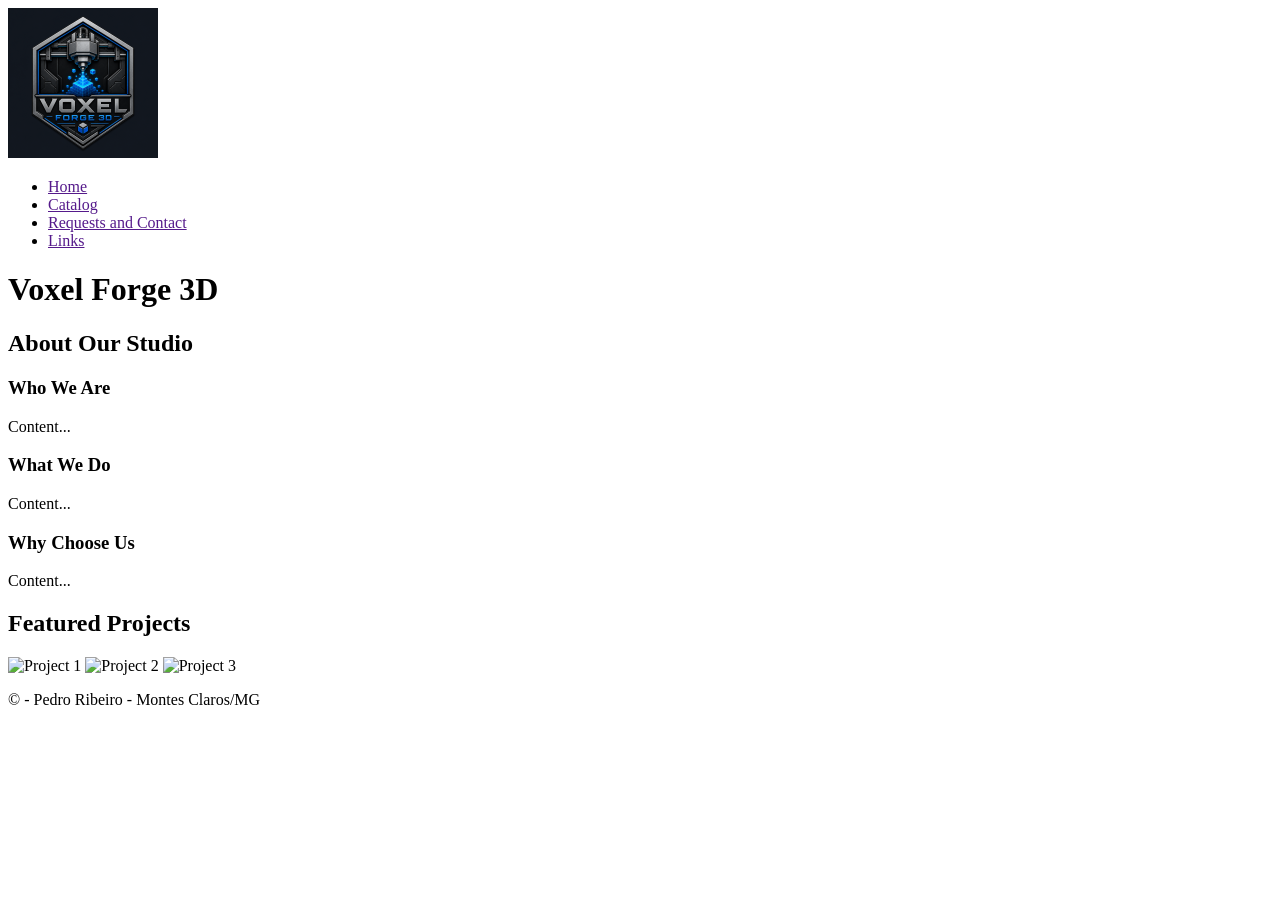
==== project/index.html @ 2d6d8be3 "updates for filtered page" ====
<!DOCTYPE html>
<html lang="en">
<head>
    <meta charset="UTF-8">
    <meta name="viewport" content="width=device-width, initial-scale=1.0">
    <title>Voxel Forge 3D - Home Page</title>
    <meta name="author" content="Pedro Ribeiro">
    <meta name="description"
      content="Pedro Ribeiro's BYU-Idaho - WDD 131">
    <link rel="stylesheet" href="styles/">
    <script src="scripts/" defer></script>
</head>
<body>
    <header>
        <nav class="navigation">
            <img src="images/logovoxel.png" alt="Logo">
            <ul>
                <li><a href="">Home</a></li>
                <li><a href="">Catalog</a></li>
                <li><a href="">Requests and Contact</a></li>
                <li><a href="">Links</a></li>
            </ul>
        </nav>
    </header>
    <main>
        <h1 class="title">Voxel Forge 3D</h1> 
        <section class="about-us-container">
            <h2 class="visual-hidden">About Our Studio</h2> 
            <article class="about-block">
                <h3>Who We Are</h3>
                <p>Content...</p>
            </article>
            <article class="do-block">
                <h3>What We Do</h3>
                <p>Content...</p>
            </article>
            <article class="why-us-block">
                <h3>Why Choose Us</h3>
                <p>Content...</p>
            </article>
        </section>
        <section class="featured-projects-container">
            <h2 class="home-projects">Featured Projects</h2>
            <div class="featured-projects">
                <img src="images/" alt="Project 1">
                <img src="images/" alt="Project 2">
                <img src="images/" alt="Project 3">
            </div>
        </section>
    </main>
    <footer>
        <p>©<span id="currentyear"></span> - Pedro Ribeiro - Montes Claros/MG</p>
        <p id="lastModified"></p>
    </footer>
</body>
</html>
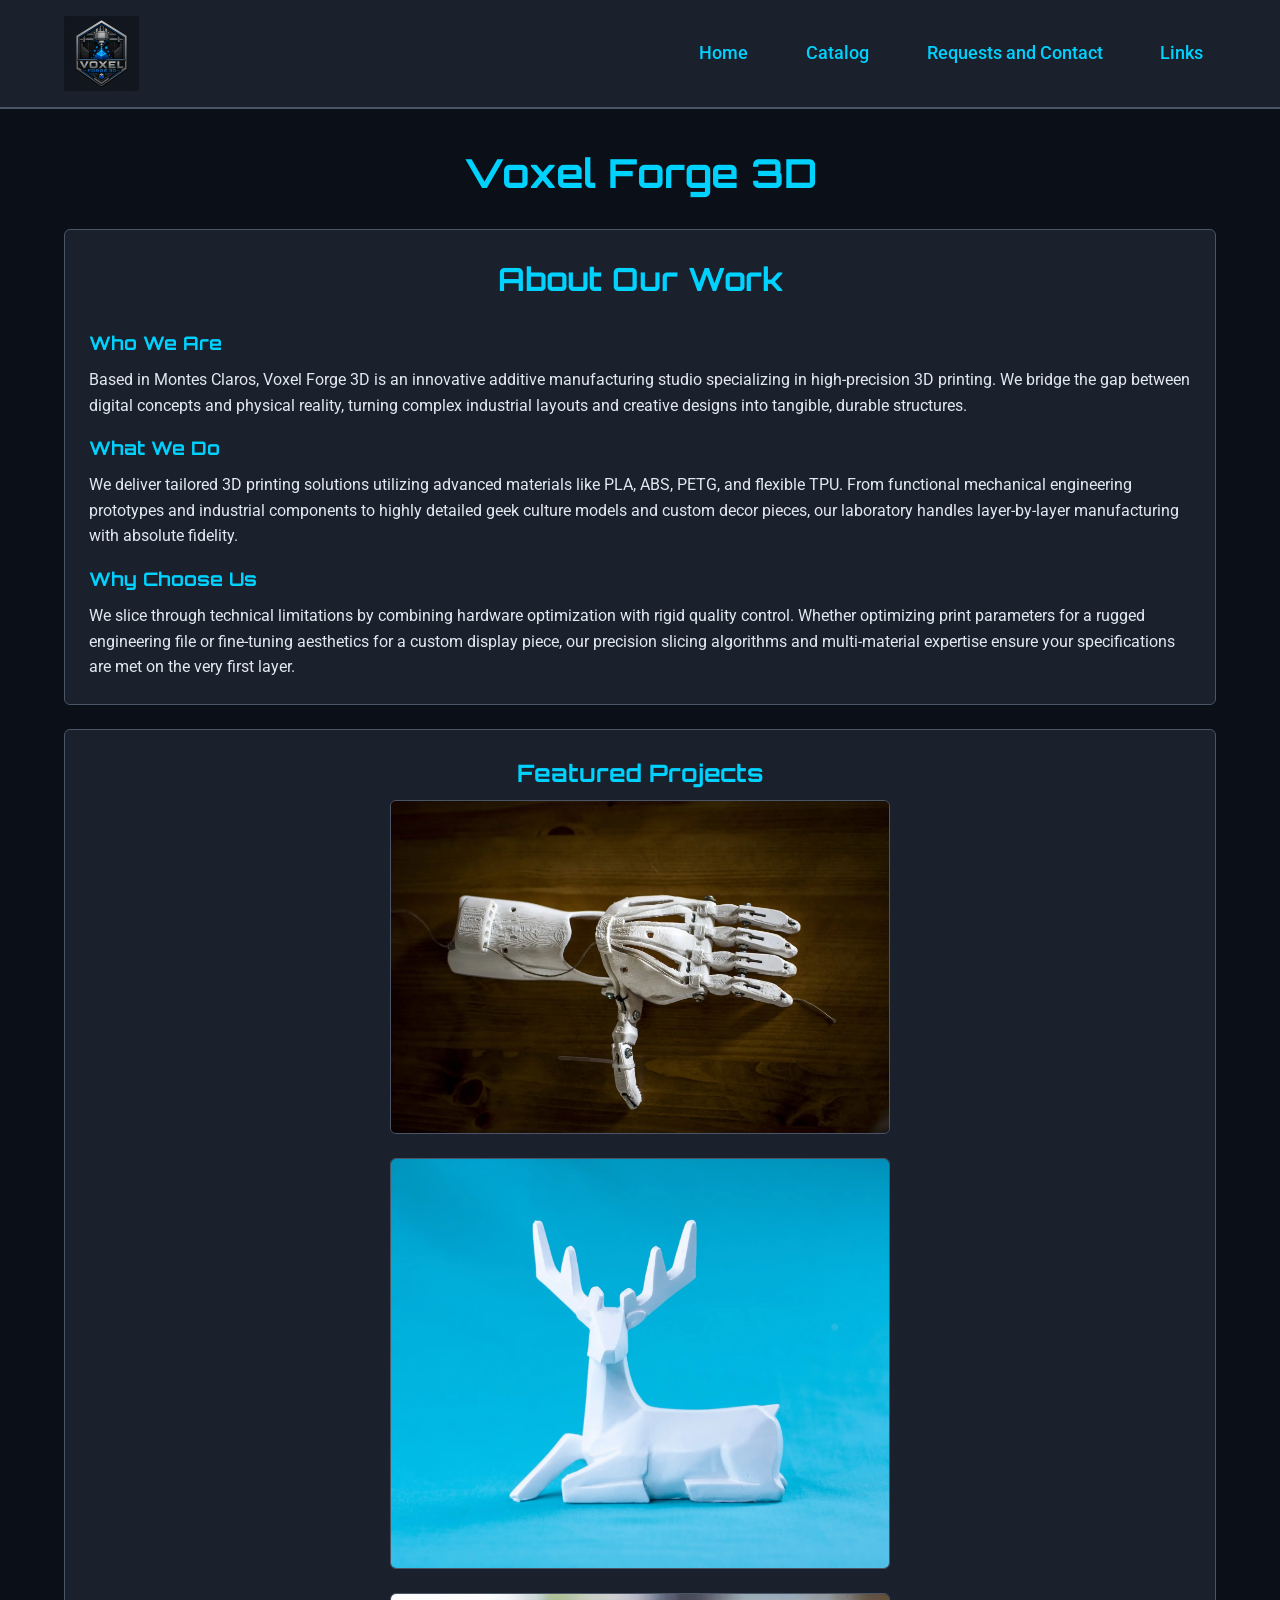
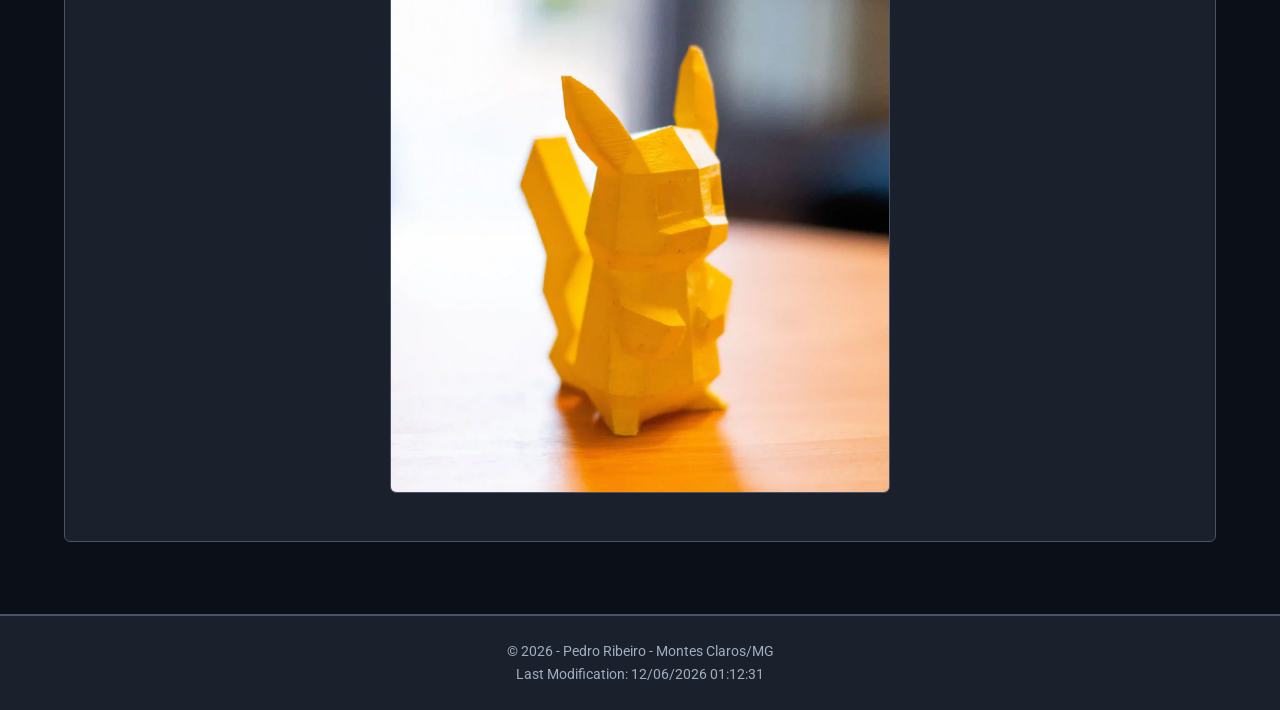
==== commit ba1792b0: "Super update to my page" ====
--- a/project/index.html
+++ b/project/index.html
@@ -7,49 +7,65 @@
     <meta name="author" content="Pedro Ribeiro">
     <meta name="description"
       content="Pedro Ribeiro's BYU-Idaho - WDD 131">
-    <link rel="stylesheet" href="styles/">
-    <script src="scripts/" defer></script>
+    <link rel="preconnect" href="https://fonts.googleapis.com">
+    <link rel="preconnect" href="https://fonts.gstatic.com" crossorigin>
+    <link href="https://fonts.googleapis.com/css2?family=Orbitron:wght@400;700&family=Rajdhani:wght@500;700&family=Roboto+Mono&family=Roboto:wght@400;500&display=swap" rel="stylesheet">
+    <link rel="stylesheet" href="styles/styles.css">
+    <link rel="stylesheet" href="styles/styles-large.css">
+    <script src="scripts/script.js" defer></script>
 </head>
 <body>
     <header>
         <nav class="navigation">
             <img src="images/logovoxel.png" alt="Logo">
             <ul>
-                <li><a href="">Home</a></li>
-                <li><a href="">Catalog</a></li>
-                <li><a href="">Requests and Contact</a></li>
-                <li><a href="">Links</a></li>
+                <li><a href="index.html">Home</a></li>
+                <li><a href="catalog.html">Catalog</a></li>
+                <li><a href="budget.html">Requests and Contact</a></li>
+                <li><a href="reference.html">Links</a></li>
             </ul>
         </nav>
     </header>
     <main>
         <h1 class="title">Voxel Forge 3D</h1> 
         <section class="about-us-container">
-            <h2 class="visual-hidden">About Our Studio</h2> 
+            <h2 class="visual-hidden">About Our Work</h2> 
             <article class="about-block">
                 <h3>Who We Are</h3>
-                <p>Content...</p>
+                <p>Based in Montes Claros, Voxel Forge 3D is an innovative additive manufacturing 
+                    studio specializing in high-precision 3D printing. We bridge the gap between digital 
+                    concepts and physical reality, turning complex industrial layouts and creative designs 
+                    into tangible, durable structures.
+                </p>
             </article>
             <article class="do-block">
                 <h3>What We Do</h3>
-                <p>Content...</p>
+                <p>We deliver tailored 3D printing solutions utilizing advanced materials like PLA, 
+                    ABS, PETG, and flexible TPU. From functional mechanical engineering prototypes and 
+                    industrial components to highly detailed geek culture models and custom decor pieces, 
+                    our laboratory handles layer-by-layer manufacturing with absolute fidelity.
+                </p>
             </article>
             <article class="why-us-block">
                 <h3>Why Choose Us</h3>
-                <p>Content...</p>
+                <p>We slice through technical limitations by combining hardware optimization with rigid 
+                    quality control. Whether optimizing print parameters for a rugged engineering file 
+                    or fine-tuning aesthetics for a custom display piece, our precision slicing algorithms 
+                    and multi-material expertise ensure your specifications are met on the very first layer.
+                </p>
             </article>
         </section>
         <section class="featured-projects-container">
             <h2 class="home-projects">Featured Projects</h2>
-            <div class="featured-projects">
-                <img src="images/" alt="Project 1">
-                <img src="images/" alt="Project 2">
-                <img src="images/" alt="Project 3">
-            </div>
+            <!-- <div class="featured-projects"> -->
+            <img src="images/hand-project.webp" alt="Hand Project">
+            <img src="images/cervo-project.jpg" alt="Cervo Project">
+            <img src="images/pokemon-project.jpg" alt="Pokemon Project">
+            <!-- </div> -->
         </section>
     </main>
     <footer>
-        <p>©<span id="currentyear"></span> - Pedro Ribeiro - Montes Claros/MG</p>
+        <p> © <span id="currentyear"> </span> - Pedro Ribeiro - Montes Claros/MG</p>
         <p id="lastModified"></p>
     </footer>
 </body>
--- a/project/styles/styles.css
+++ b/project/styles/styles.css
@@ -0,0 +1,262 @@
+:root {
+    --bg-primary: #0B0F17;      /* Obsidian Night */
+    --bg-surface: #1A202C;      /* Industrial Slate */
+    --color-accent: #00D2FF;    /* Voxel Cyan Neon */
+    --color-border: #4A5568;    /* Brushed Steel */
+    --text-main: #E2E8F0;       /* Platinum White */
+    --text-muted: #A0AEC0;      /* Muted Ash */
+    --font-heading: 'Orbitron', 'Rajdhani', sans-serif;
+    --font-body: 'Roboto', 'Segoe UI', sans-serif;
+    --font-tech: 'Roboto Mono', 'Consolas', monospace;
+}
+
+*{
+    box-sizing: border-box;
+    margin: 0;
+    padding: 0;
+}
+
+body {
+    background-color: var(--bg-primary);
+    color: var(--text-main);
+    font-family: var(--font-body);
+    line-height: 1.6;
+    margin: 0;
+    padding: 0;
+}
+
+header, footer {
+    background-color: var(--bg-surface);
+    border-bottom: 2px solid var(--color-border);
+    padding: 1.5rem;
+    text-align: center;
+}
+
+footer {
+    border-bottom: none;
+    border-top: 2px solid var(--color-border);
+    color: var(--text-muted);
+    font-size: 0.9rem;
+    margin-top: 3rem;
+}
+
+h1, h2, h3 {
+    font-family: var(--font-heading);
+    color: var(--color-accent);
+    margin-bottom: 0.5rem;
+}
+
+a {
+    font-family: var(--font-body);
+    color: var(--color-accent);
+    text-decoration: none;
+}
+
+header {
+    display: flex;
+    flex-direction: column;
+    align-items: center;
+    gap: 0.5rem;
+}
+
+header img {
+    width: 75px;
+    height: auto;
+}
+
+ul {
+    list-style: none;
+    padding: 0;
+}
+
+header ul {
+    display: flex;
+    flex-direction: column; 
+    gap: 0.8rem;           
+    text-align: center;
+}
+
+header li {
+    font-weight: 500;
+}
+
+header a, .reference-links a {
+    font-family: var(--font-body);
+    font-weight: 500;
+    color: var(--color-accent); 
+    font-size: 1.1rem;
+    padding: 0.4rem 0.8rem;
+    border-radius: 4px;
+    transition: all 0.3s ease;
+}
+
+header a:hover, .reference-links a:hover {
+    color: var(--color-accent); 
+    background-color: rgba(0, 210, 255, 0.1);
+}
+
+button, input, select {
+    background-color: var(--bg-primary);
+    color: var(--text-main);
+    border: 1px solid var(--color-border);
+    padding: 0.8rem 1.5rem;
+    font-family: var(--font-tech);
+    cursor: pointer;
+    border-radius: 4px;
+    transition:all 0.3s ease;
+}
+
+button:hover, input:hover, select:hover {
+    background-color: var(--color-accent);
+    color: var(--bg-primary);
+    border-color: var(--color-accent);
+    box-shadow: 0 0 10px var(--color-accent);
+}
+
+/* Index Styles */
+
+main {
+    display: grid;
+    grid-template-columns: 1fr;
+    grid-template-rows: auto auto auto;
+    max-width: 800px;
+    margin: 2rem auto;
+    padding: 0 1.5rem;
+}
+
+.title {
+    font-size: 2.5rem;
+    font-weight: 700;
+    grid-row: 1;
+    text-align: center;
+    padding-bottom: 1rem;
+}
+
+section, div, fieldset {
+    background-color: var(--bg-surface);
+    border: 1px solid var(--color-border);
+    border-radius: 6px;
+    padding: 1.5rem;
+    margin-bottom: 1.5rem;
+}
+
+.featured-projects-container {
+    display: grid;
+    grid-template-columns: 1fr;
+    grid-template-rows: auto auto;
+    justify-items: center;  
+}
+
+.featured-projects {
+    display: grid;
+    grid-template-columns: 1fr;
+    grid-template-rows: auto auto auto;
+    align-items: center;
+    gap: 1.5rem;
+    justify-items: center;
+}
+
+.featured-projects-container img {
+    max-width: 500px;
+    height: auto;
+    border-radius: 6px;
+    border: 1px solid var(--color-border);
+    transition: transform 0.3s ease, box-shadow 0.3s ease;
+    margin-bottom: 1.5rem;
+}
+
+/* references styles */
+
+.reference-links {
+    text-align: center;
+}
+
+.reference-links li {
+    font-weight: 600;
+    margin-top: 2.5rem;
+    text-align: center;
+    font-size: 1.2rem;
+}
+
+/* catalog styles */
+
+.title-catalog {
+    display: grid;
+    grid-template-columns: 1fr;
+    grid-template-rows: auto;
+    gap: 1.5rem;
+    justify-items: center;
+}
+
+.title-catalog img {
+    width: 200px;
+    height: auto;
+}
+
+.titlecatalog {
+    grid-column: 1 / 4;
+    grid-row: 1;
+    text-align: center;
+    font-size: 2rem;
+    margin-bottom: 1.5rem;
+}
+
+.buttons-catalog {
+    display: flex;
+    justify-content: center;
+    gap: 1rem;
+}
+
+fieldset {
+    max-width: 400px;
+    margin: 0 auto;
+    display: flex;
+    flex-direction: column;
+    gap: 0.5rem;
+}
+
+.title-budget {
+    text-align: center;
+    font-size: 2rem;
+    margin-bottom: 1.5rem;
+}
+
+.quote-form legend {
+    font-size: 1.2rem;
+    font-weight: 700;
+    color: var(--color-accent);
+}
+
+.quote-form fieldset {
+    background-color: var(--bg-primary);
+}
+
+.model-card {
+    background-color: var(--bg-primary);
+    border: 1px solid var(--color-border);
+    border-radius: 6px;
+    padding: 1rem;
+    text-align: center;
+}
+
+.model-card img {
+    width: 100%;
+    height: auto;
+    border-radius: 4px;
+    margin-bottom: 1rem;
+}
+
+.tech-text {
+    font-family: var(--font-tech);
+    color: var(--text-muted);
+}
+
+#catalog-grid {
+    display: flex;
+    flex-direction: column;
+    gap: 1.5rem;
+}
+
+.personal-info input {
+    background-color: var(--bg-surface);
+}
--- a/project/styles/styles-large.css
+++ b/project/styles/styles-large.css
@@ -0,0 +1,67 @@
+@media (min-width: 768px) {
+
+    .navigation {
+        display: flex;
+        flex-direction: row;
+        justify-content: space-between; 
+        align-items: center;
+        max-width: 1200px;
+        margin: 0 auto;
+        width: 100%;
+    }
+
+    header {
+        display: block;
+        padding: 1rem 4rem;
+    }
+
+    header ul {
+        display: flex;
+        flex-direction: row;
+        gap: 2rem;
+    }
+
+    main {
+        max-width: 1200px;
+    }
+
+    .about-us-container {
+        display: grid;
+        grid-template-columns: repeat(3,1fr);
+        gap: 1rem;
+    }
+
+    .visual-hidden {
+        grid-column: 1 / 4;
+        text-align: center;
+        grid-row: 1;
+        font-size: 2rem;
+    }
+
+    .about-block {
+        grid-column: 1/4;
+        grid-row: 2;
+    }
+
+    .do-block {
+        grid-column: 1/4;
+        grid-row: 3;
+    }
+
+    .why-us-block {
+        grid-column: 1/4;
+        grid-row: 4;
+    }
+
+    .featured-projects {
+        display: grid;
+        grid-template-columns: repeat(3,1fr);
+        gap: 1rem;
+    }
+
+    #catalog-grid {
+        display: grid;
+        grid-template-columns: repeat(3,1fr);
+        gap: 1rem;
+    }
+}
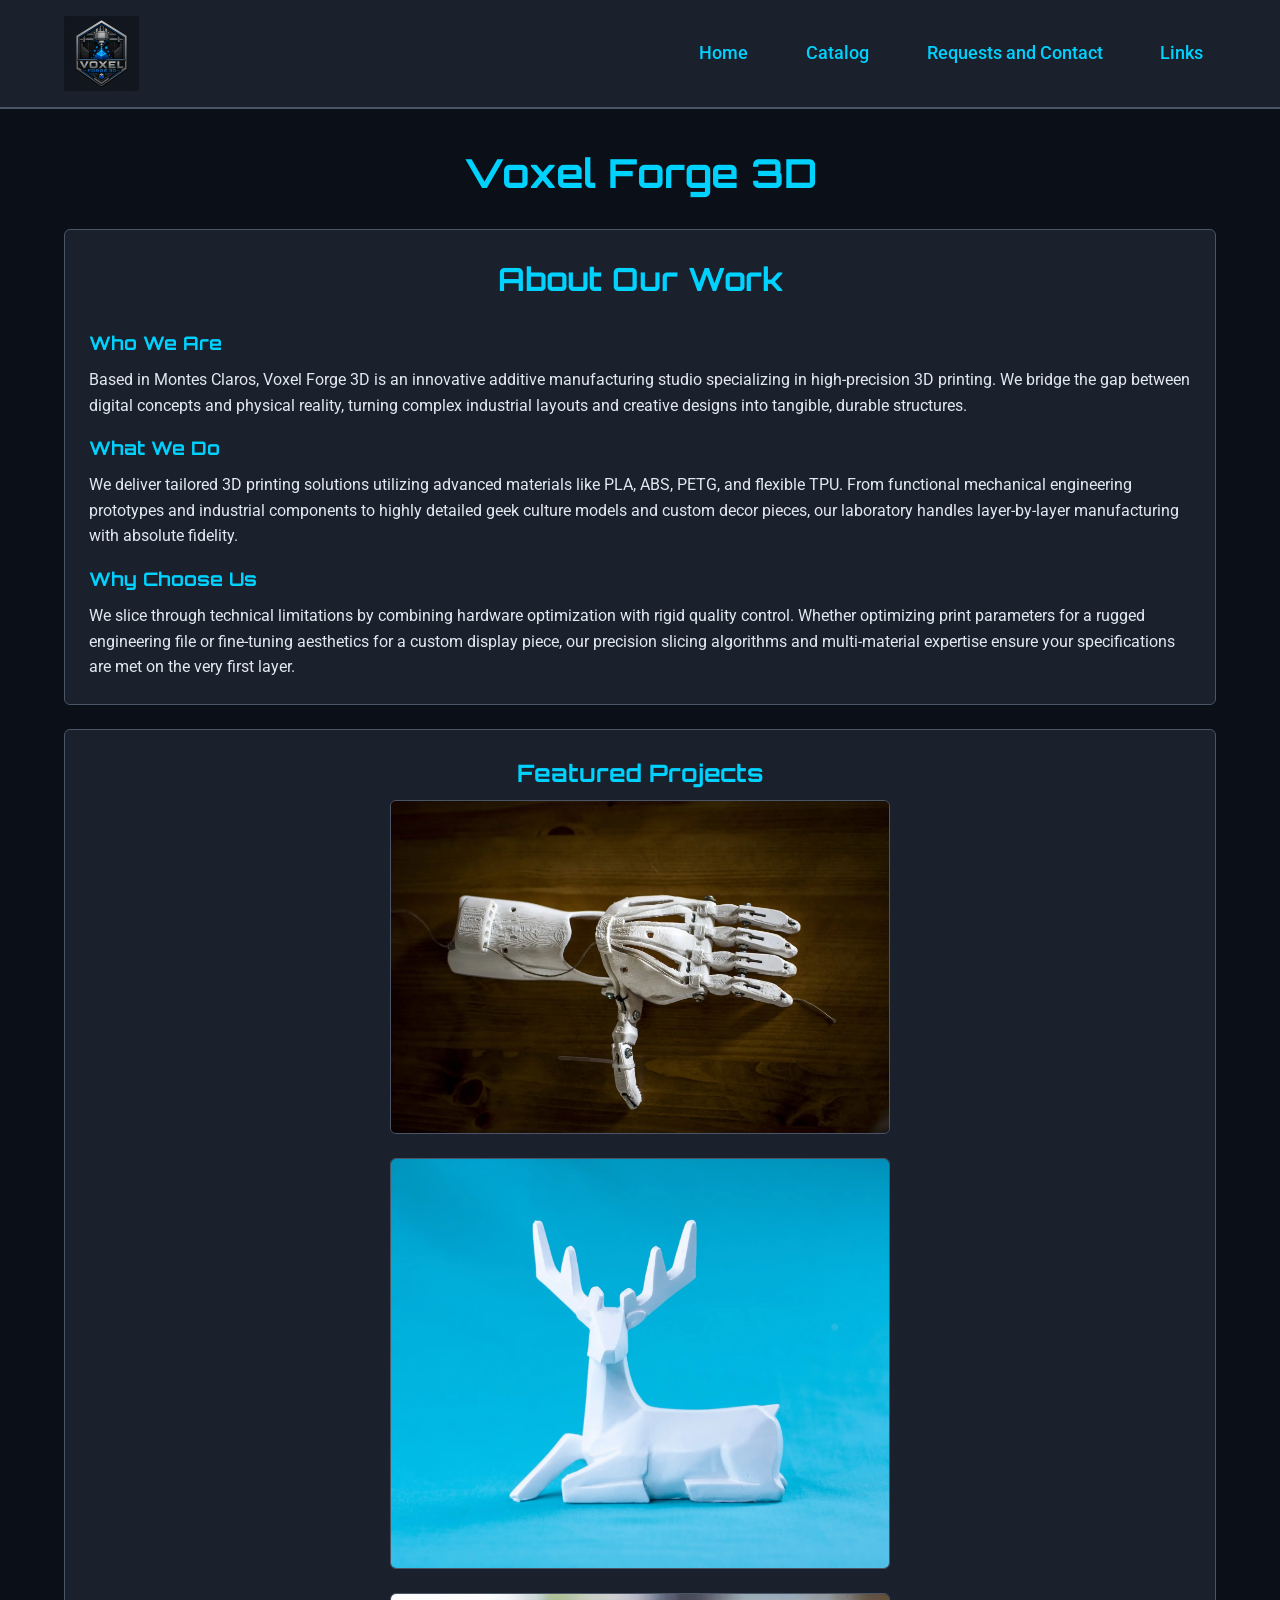
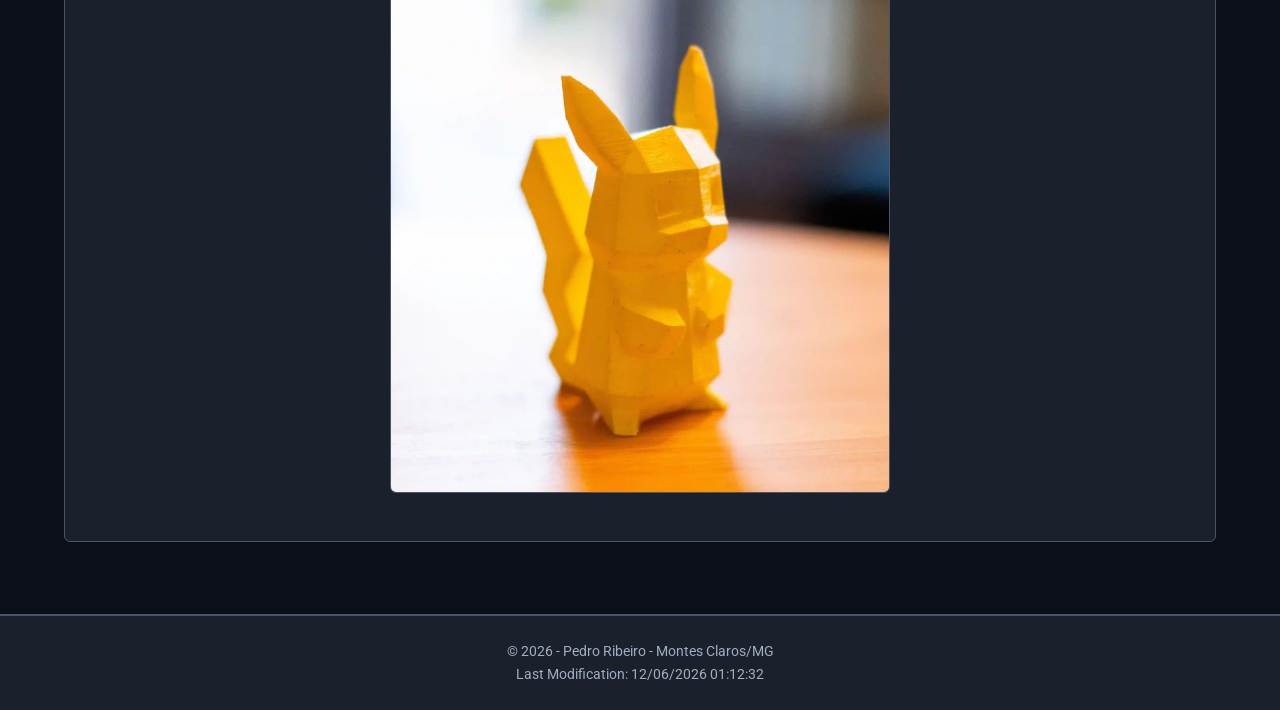
==== commit d976e12c: "more updates" ====
--- a/project/index.html
+++ b/project/index.html
@@ -58,9 +58,9 @@
         <section class="featured-projects-container">
             <h2 class="home-projects">Featured Projects</h2>
             <!-- <div class="featured-projects"> -->
-            <img src="images/hand-project.webp" alt="Hand Project">
-            <img src="images/cervo-project.jpg" alt="Cervo Project">
-            <img src="images/pokemon-project.jpg" alt="Pokemon Project">
+            <img src="images/hand-project.webp" alt="Hand Project" loading="lazy">
+            <img src="images/cervo-project.jpg" alt="Cervo Project" loading="lazy">
+            <img src="images/pokemon-project.jpg" alt="Pokemon Project" loading="lazy">
             <!-- </div> -->
         </section>
     </main>
--- a/project/styles/styles.css
+++ b/project/styles/styles.css
@@ -221,6 +221,24 @@
     margin-bottom: 1.5rem;
 }
 
+.quote-form {
+    display: block;
+    flex-direction: column;
+    gap: 1.5rem;
+    background-color: var(--bg-surface);
+    border: 1px solid var(--color-border);
+    border-radius: 6px;
+    padding: 1.5rem;
+    width: 600px;
+    align-self: center;
+}
+
+.budget-main {
+    display: flex;
+    justify-content: center;
+    align-items: center;
+}
+
 .quote-form legend {
     font-size: 1.2rem;
     font-weight: 700;
@@ -231,6 +249,11 @@
     background-color: var(--bg-primary);
 }
 
+.submit-btn{
+    margin-top: 1rem;
+    width: 100%;
+}
+
 .model-card {
     background-color: var(--bg-primary);
     border: 1px solid var(--color-border);
